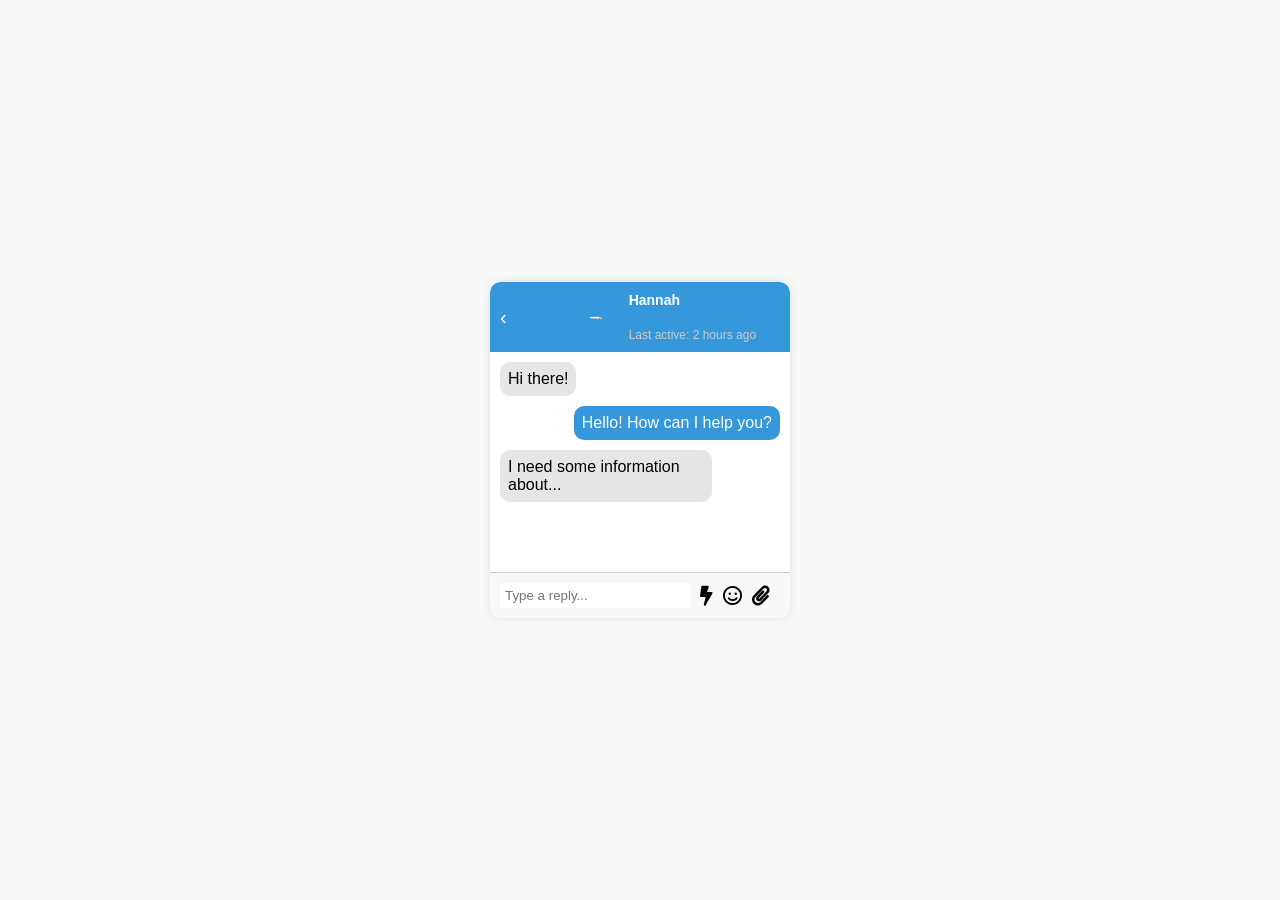
==== wtf week 10/try.html @ 33c6b492 "new" ====
<!DOCTYPE html>
<html lang="en">
<head>
    <meta charset="UTF-8">
    <meta name="viewport" content="width=device-width, initial-scale=1.0">
    <title>Chat Widget</title>
    <!-- Font Awesome CDN links -->
    <link rel="stylesheet" href="https://cdnjs.cloudflare.com/ajax/libs/font-awesome/5.15.4/css/all.min.css">
    <style>
        body {
            margin: 0;
            font-family: Arial, sans-serif;
            background-color: #f8f8f8;
            color: #000;
            display: flex;
            align-items: center;
            justify-content: center;
            height: 100vh;
        }

        .chat-widget {
            width: 300px;
            border-radius: 10px;
            overflow: hidden;
            box-shadow: 0 0 10px rgba(0, 0, 0, 0.1);
            display: flex;
            flex-direction: column;
        }

        .card-header {
            background-color: #3498db;
            color: #fff;
            padding: 10px;
            border-radius: 10px 10px 0 0;
            display: flex;
            align-items: center;
            justify-content: space-between;
        }

        .chevron {
            font-size: 20px;
            cursor: pointer;
        }

        .profile-container {
            display: flex;
            align-items: center;
            text-align: left;
        }

        .profile-image {
            width: 30px;
            height: 3px;
            border-radius: 50%;
            margin-right: 10px;
        }

        .profile-info {
            display: flex;
            flex-direction: column;
        }

        .profile-name {
            font-size: 14px;
            font-weight: bold;
            margin-bottom: 20px;
            margin-right: 100px;
        }

        .last-active {
            font-size: 12px;
            color: #ccc;
        }

        .chat-content {
            padding: 10px;
            background-color: #fff;
            height: 200px;
            overflow-y: auto;
            flex-grow: 1;
        }

        .message-container {
            display: flex;
            flex-direction: column;
            margin-bottom: 10px;
        }

        .sender-message {
            background-color: #e6e6e6; /* Darker color for sender's message */
            color: #000;
            padding: 8px;
            border-radius: 10px;
            align-self: flex-start;
            max-width: 70%;
        }

        .receiver-message {
            background-color: #3498db; /* Blue background for receiver messages */
            color: #fff;
            padding: 8px;
            border-radius: 10px;
            align-self: flex-end;
            max-width: 70%;
        }

        .message-entry {
            padding: 10px;
            border-top: 1px solid #ccc;
            display: flex;
            justify-content: space-between;
            align-items: center;
        }

        .message-input {
            flex-grow: 1;
            border: none;
            padding: 5px;
            margin-right: 10px;
            background-color: #fff; /* Same background color as the message area */
        }

        .action-icons {
            display: flex;
            align-items: center;
        }

        .action-icons i {
            font-size: 20px;
            margin-right: 10px;
            cursor: pointer;
        }
    </style>
</head>
<body>

    <div class="chat-widget">
        <div class="card-header">
            <div class="chevron">&#8249;</div>
            <div class="profile-container">
                <img src="profile_picture.jpg" alt="Profile" class="profile-image">
                <div class="profile-info">
                    <div class="profile-name">Hannah</div>
                    <div class="last-active">Last active: 2 hours ago</div>
                </div>
            </div>
        </div>

        <div class="chat-content">
            <div class="message-container">
                <div class="sender-message">Hi there!</div>
            </div>
            <div class="message-container">
                <div class="receiver-message">Hello! How can I help you?</div>
            </div>
            <div class="message-container">
                <div class="sender-message">I need some information about...</div>
            </div>
            <!-- Add more messages as needed -->
        </div>

        <div class="message-entry">
            <input type="text" class="message-input" placeholder="Type a reply...">
            <div class="action-icons">
                <i class="fa fa-bolt"></i> <!-- Changed GIF icon to a lightning bolt -->
                <i class="far fa-smile"></i>
                <i class="fa fa-paperclip"></i> <!-- Changed the last icon to a paperclip -->
            </div>
        </div>
    </div>

</body>
</html>
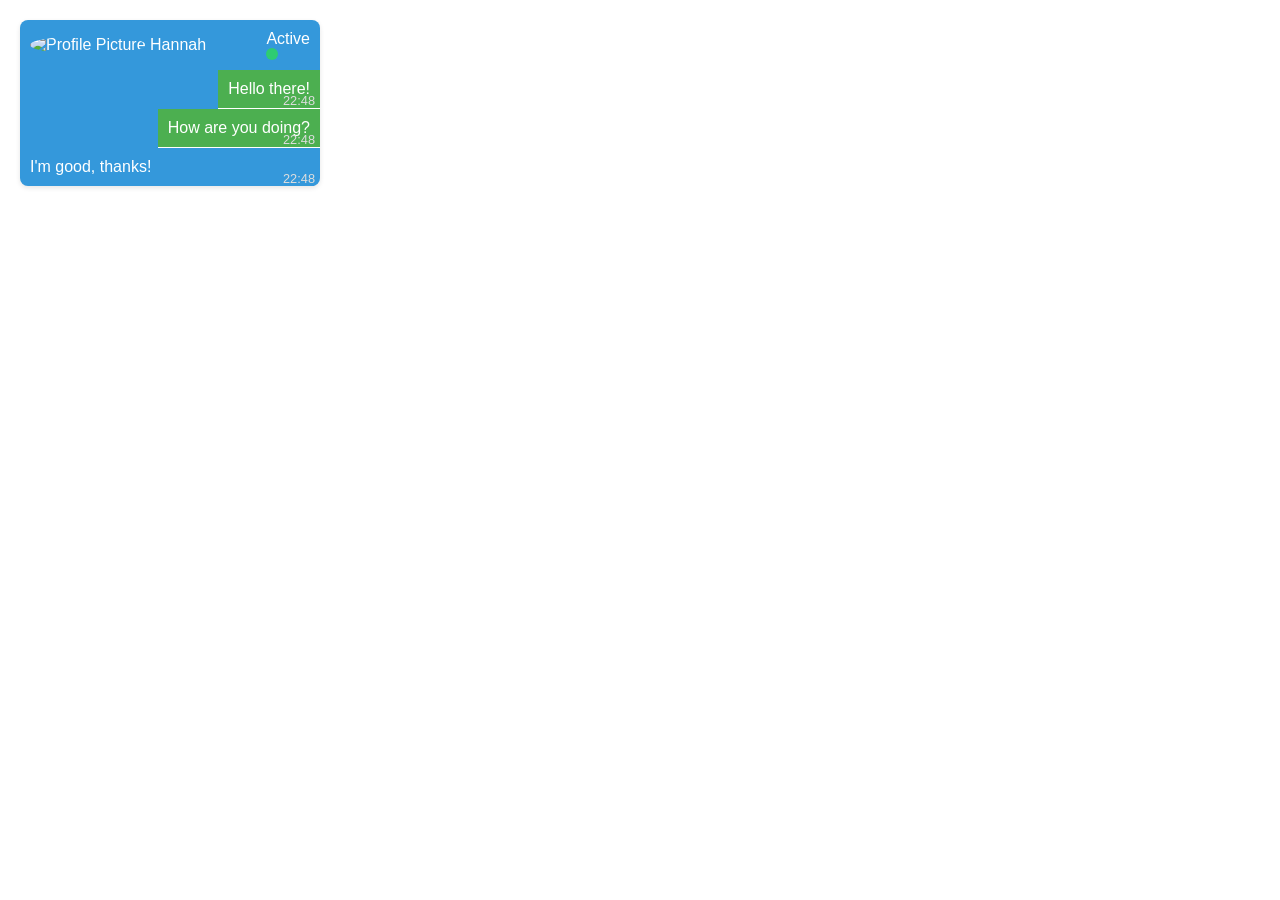
==== commit 2be93d43: "new" ====
--- a/wtf week 10/try.html
+++ b/wtf week 10/try.html
@@ -1,173 +1,123 @@
 <!DOCTYPE html>
 <html lang="en">
 <head>
-    <meta charset="UTF-8">
-    <meta name="viewport" content="width=device-width, initial-scale=1.0">
-    <title>Chat Widget</title>
-    <!-- Font Awesome CDN links -->
-    <link rel="stylesheet" href="https://cdnjs.cloudflare.com/ajax/libs/font-awesome/5.15.4/css/all.min.css">
-    <style>
-        body {
-            margin: 0;
-            font-family: Arial, sans-serif;
-            background-color: #f8f8f8;
-            color: #000;
-            display: flex;
-            align-items: center;
-            justify-content: center;
-            height: 100vh;
-        }
+  <meta charset="UTF-8">
+  <meta name="viewport" content="width=device-width, initial-scale=1.0">
+  <title>Chat Widget</title>
+  <style>
+    body {
+      font-family: Arial, sans-serif;
+      margin: 0;
+      padding: 0;
+    }
 
-        .chat-widget {
-            width: 300px;
-            border-radius: 10px;
-            overflow: hidden;
-            box-shadow: 0 0 10px rgba(0, 0, 0, 0.1);
-            display: flex;
-            flex-direction: column;
-        }
+    .chat-widget {
+      width: 300px;
+      margin: 20px;
+      background-color: #3498db;
+      border-radius: 8px;
+      box-shadow: 0 2px 5px rgba(0, 0, 0, 0.1);
+      color: #fff;
+    }
 
-        .card-header {
-            background-color: #3498db;
-            color: #fff;
-            padding: 10px;
-            border-radius: 10px 10px 0 0;
-            display: flex;
-            align-items: center;
-            justify-content: space-between;
-        }
+    .header {
+      display: flex;
+      align-items: center;
+      justify-content: space-between;
+      padding: 10px;
+      border-top-left-radius: 8px;
+      border-top-right-radius: 8px;
+    }
 
-        .chevron {
-            font-size: 20px;
-            cursor: pointer;
-        }
+    .header img {
+      width: 30px;
+      height: 30px;
+      border-radius: 50%;
+    }
 
-        .profile-container {
-            display: flex;
-            align-items: center;
-            text-align: left;
-        }
+    .online-dot {
+      width: 12px;
+      height: 12px;
+      background-color: #2ecc71;
+      border-radius: 50%;
+    }
 
-        .profile-image {
-            width: 30px;
-            height: 3px;
-            border-radius: 50%;
-            margin-right: 10px;
-        }
+    .info {
+      text-align: right;
+    }
 
-        .profile-info {
-            display: flex;
-            flex-direction: column;
-        }
+    .chat-box-container {
+      display: flex;
+      flex-direction: column;
+    }
 
-        .profile-name {
-            font-size: 14px;
-            font-weight: bold;
-            margin-bottom: 20px;
-            margin-right: 100px;
-        }
+    .chat-box {
+      padding: 10px;
+      border-bottom: 1px solid #fff;
+      position: relative;
+    }
 
-        .last-active {
-            font-size: 12px;
-            color: #ccc;
-        }
+    .chat-box:last-child {
+      border-bottom: none;
+    }
 
-        .chat-content {
-            padding: 10px;
-            background-color: #fff;
-            height: 200px;
-            overflow-y: auto;
-            flex-grow: 1;
-        }
+    .timestamp {
+      font-size: 0.8em;
+      color: #ddd;
+      position: absolute;
+      bottom: 0;
+      right: 5px;
+    }
 
-        .message-container {
-            display: flex;
-            flex-direction: column;
-            margin-bottom: 10px;
-        }
-
-        .sender-message {
-            background-color: #e6e6e6; /* Darker color for sender's message */
-            color: #000;
-            padding: 8px;
-            border-radius: 10px;
-            align-self: flex-start;
-            max-width: 70%;
-        }
-
-        .receiver-message {
-            background-color: #3498db; /* Blue background for receiver messages */
-            color: #fff;
-            padding: 8px;
-            border-radius: 10px;
-            align-self: flex-end;
-            max-width: 70%;
-        }
-
-        .message-entry {
-            padding: 10px;
-            border-top: 1px solid #ccc;
-            display: flex;
-            justify-content: space-between;
-            align-items: center;
-        }
-
-        .message-input {
-            flex-grow: 1;
-            border: none;
-            padding: 5px;
-            margin-right: 10px;
-            background-color: #fff; /* Same background color as the message area */
-        }
-
-        .action-icons {
-            display: flex;
-            align-items: center;
-        }
-
-        .action-icons i {
-            font-size: 20px;
-            margin-right: 10px;
-            cursor: pointer;
-        }
-    </style>
+    .sender {
+      background-color: #4CAF50;
+      color: #fff;
+      align-self: flex-end;
+    }
+  </style>
 </head>
 <body>
 
-    <div class="chat-widget">
-        <div class="card-header">
-            <div class="chevron">&#8249;</div>
-            <div class="profile-container">
-                <img src="profile_picture.jpg" alt="Profile" class="profile-image">
-                <div class="profile-info">
-                    <div class="profile-name">Hannah</div>
-                    <div class="last-active">Last active: 2 hours ago</div>
-                </div>
-            </div>
-        </div>
+  <div class="chat-widget">
+    <div class="header">
+      <div>
+        <img src="profile-picture.jpg" alt="Profile Picture">
+        <span>Hannah</span>
+      </div>
+      <div class="info">
+        <span>Active</span>
+        <div class="online-dot"></div>
+      </div>
+    </div>
 
-        <div class="chat-content">
-            <div class="message-container">
-                <div class="sender-message">Hi there!</div>
-            </div>
-            <div class="message-container">
-                <div class="receiver-message">Hello! How can I help you?</div>
-            </div>
-            <div class="message-container">
-                <div class="sender-message">I need some information about...</div>
-            </div>
-            <!-- Add more messages as needed -->
-        </div>
+    <div class="chat-box-container">
+      <div class="chat-box sender">Hello there!<span class="timestamp"></span></div>
+      <div class="chat-box sender">How are you doing?<span class="timestamp"></span></div>
+      <div class="chat-box receiver">I'm good, thanks!<span class="timestamp"></span></div>
+      <!-- Add more sender and receiver messages with timestamps as needed -->
+    </div>
+  </div>
 
-        <div class="message-entry">
-            <input type="text" class="message-input" placeholder="Type a reply...">
-            <div class="action-icons">
-                <i class="fa fa-bolt"></i> <!-- Changed GIF icon to a lightning bolt -->
-                <i class="far fa-smile"></i>
-                <i class="fa fa-paperclip"></i> <!-- Changed the last icon to a paperclip -->
-            </div>
-        </div>
-    </div>
+  <script>
+    // JavaScript to dynamically update timestamps (for demo purposes, you may need a more sophisticated method)
+    document.addEventListener("DOMContentLoaded", function() {
+      updateTimestamps();
+    });
+
+    function updateTimestamps() {
+      const timestamps = document.querySelectorAll(".timestamp");
+      const now = new Date();
+      timestamps.forEach(timestamp => {
+        timestamp.textContent = formatTimestamp(now);
+      });
+    }
+
+    function formatTimestamp(date) {
+      const hours = date.getHours().toString().padStart(2, "0");
+      const minutes = date.getMinutes().toString().padStart(2, "0");
+      return `${hours}:${minutes}`;
+    }
+  </script>
 
 </body>
 </html>
